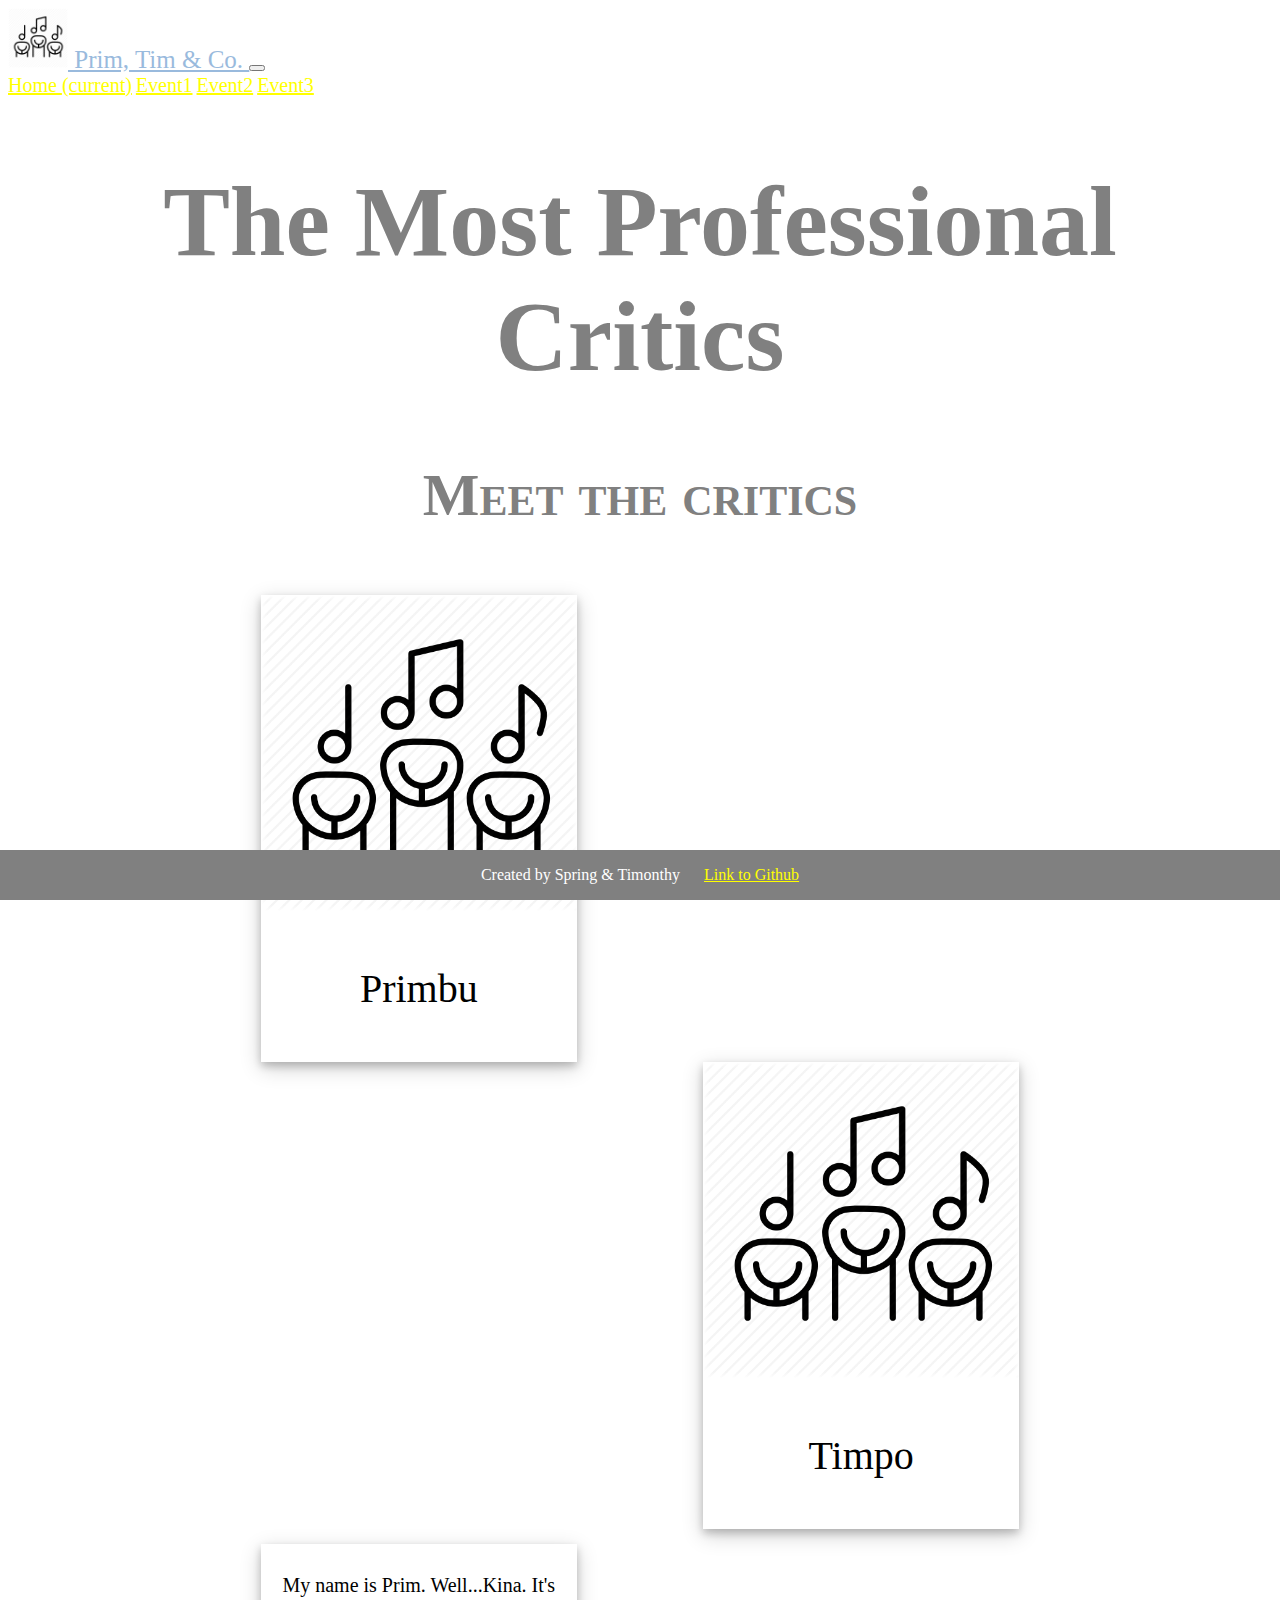
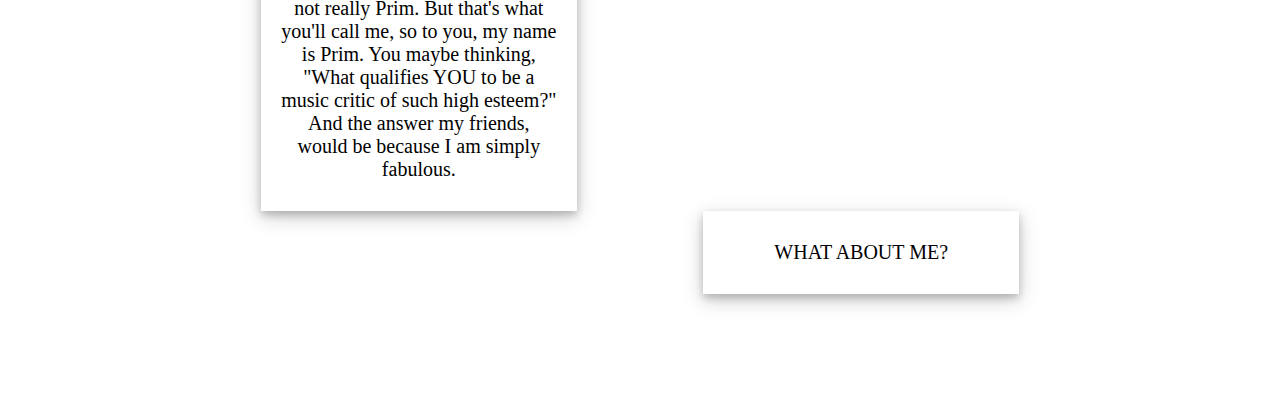
==== index.html @ 3dc4080a "fixed spacing on About page" ====
<!DOCTYPE html>
<html>

<head>
  <link rel="stylesheet" href="https://stackpath.bootstrapcdn.com/bootstrap/4.1.3/css/bootstrap.min.css" integrity="sha384-MCw98/SFnGE8fJT3GXwEOngsV7Zt27NXFoaoApmYm81iuXoPkFOJwJ8ERdknLPMO" crossorigin="anonymous">
  <link rel="stylesheet" href="./css/styles.css" />
  <title>Chorus Critics</title>
</head>

<body>
  <nav class="navbar navbar-expand-lg navbar-light bg-light">
    <a class="navbar-brand" href="./index.html">
      <img src="./images/chorus.png" width="60" height="60" alt=""/> 
      Prim, Tim & Co.
    </a>
    <button class="navbar-toggler" type="button" data-toggle="collapse" data-target="#navbarNavAltMarkup" aria-controls="navbarNavAltMarkup" aria-expanded="false" aria-label="Toggle navigation">
      <span class="navbar-toggler-icon"></span>
    </button>
    <div class="collapse navbar-collapse" id="navbarNavAltMarkup">
      <div class="navbar-nav">
        <a class="nav-item nav-link menu-font active" href="index.html">Home <span class="sr-only">(current)</span></a>
        <a class="nav-item nav-link menu-font" href="./pages/event1.html">Event1</a>
        <a class="nav-item nav-link menu-font" href="./pages/event2.html">Event2</a>
        <a class="nav-item nav-link menu-font" href="./pages/event3.html">Event3</a>
      </div>
    </div>
  </nav>
  
  <h1>The Most Professional Critics</h1>

  <h2>Meet the critics</h2>
  
  <div class="row">
    <div class="polaroid left-margin">
      <img src="./images/chorus.png" alt=""/> 
      <div class="pic-container">
        <p class="medium-font">Primbu</p>
      </div>
    </div>
  
    <div class="polaroid right-margin">
      <img src="./images/chorus.png" alt=""/> 
      <div class="pic-container">
        <p class="medium-font">Timpo</p>
      </div>
    </div>
  </div>
  
  <!-- Bio Information  -->
  <div class="bottom-margin">
  <div class="row">
    <div class="polaroid left-margin">
      <div class="pic-container">
        <p class="critic-bio ">My name is Prim. Well...Kina. It's not really Prim.
            But that's what you'll call me, so to you, my name is Prim. You maybe 
            thinking, "What qualifies YOU to be a music critic of such high esteem?"
            And the answer my friends, would be because I am simply fabulous.</p>
      </div>
    </div>
  
    <div class="polaroid right-margin">
      <div class="pic-container">
        <p class="critic-bio ">WHAT ABOUT ME?</p>
      </div>
    </div>
  </div>
</div>

  
 <div class="footer">
    <p>Created by Spring & Timonthy &nbsp; &nbsp;&nbsp;
      <a href="https://github.com/BYUCS260/lab1.git">
      Link to Github</a></p>
  </div>
  
  
  <script src="https://code.jquery.com/jquery-3.3.1.slim.min.js" integrity="sha384-q8i/X+965DzO0rT7abK41JStQIAqVgRVzpbzo5smXKp4YfRvH+8abtTE1Pi6jizo" crossorigin="anonymous"></script>
  <script src="https://cdnjs.cloudflare.com/ajax/libs/popper.js/1.14.3/umd/popper.min.js" integrity="sha384-ZMP7rVo3mIykV+2+9J3UJ46jBk0WLaUAdn689aCwoqbBJiSnjAK/l8WvCWPIPm49" crossorigin="anonymous"></script>
  <script src="https://stackpath.bootstrapcdn.com/bootstrap/4.1.3/js/bootstrap.min.js" integrity="sha384-ChfqqxuZUCnJSK3+MXmPNIyE6ZbWh2IMqE241rYiqJxyMiZ6OW/JmZQ5stwEULTy" crossorigin="anonymous"></script>

</body>

</html>
---- css/styles.css ----
body{
    background-color : white;
    font-family: "Times New Roman", Times, serif;
}

a {
  color: yellow;
}

h1 {
  color: gray;
  font-size: 100px;
  text-align: center;
}

h2 {
  color: gray;
  font-size: 60px;
  text-align: center;
  font-variant: small-caps;
}

.medium-font{
  font-size: 40px !important;
}

.menu-font{
  font-size: 20px !important;
}

.footer {
  position: fixed;
  left: 0;
  bottom: 0;
  width: 100%;
  background-color: #808080;
  color: white;
  text-align: center;
}

.navbar-brand {
  color: #99badd !important;
  font-size: 25px !important;
}

.critic-bio {
  font-size: 20px !important;
}

.polaroid {
  margin: auto;
  width: 25%;
  align-content: center !important;
  background-color: white;
  box-shadow: 0 4px 8px 0 rgba(0, 0, 0, 0.2), 0 6px 20px 0 rgba(0, 0, 0, 0.19);
}

.polaroid > img {
  width: 100%;
}

.pic-container {
  text-align: center !important;
  padding: 10px 20px;
}

.row {
  content: "";
  clear: both;
  padding-top: 15px;
}

.left-margin {
  margin-left: 20%;
}

.right-margin {
  margin-right: 20%;
}

.bottom-margin {
  margin-bottom: 10%
}
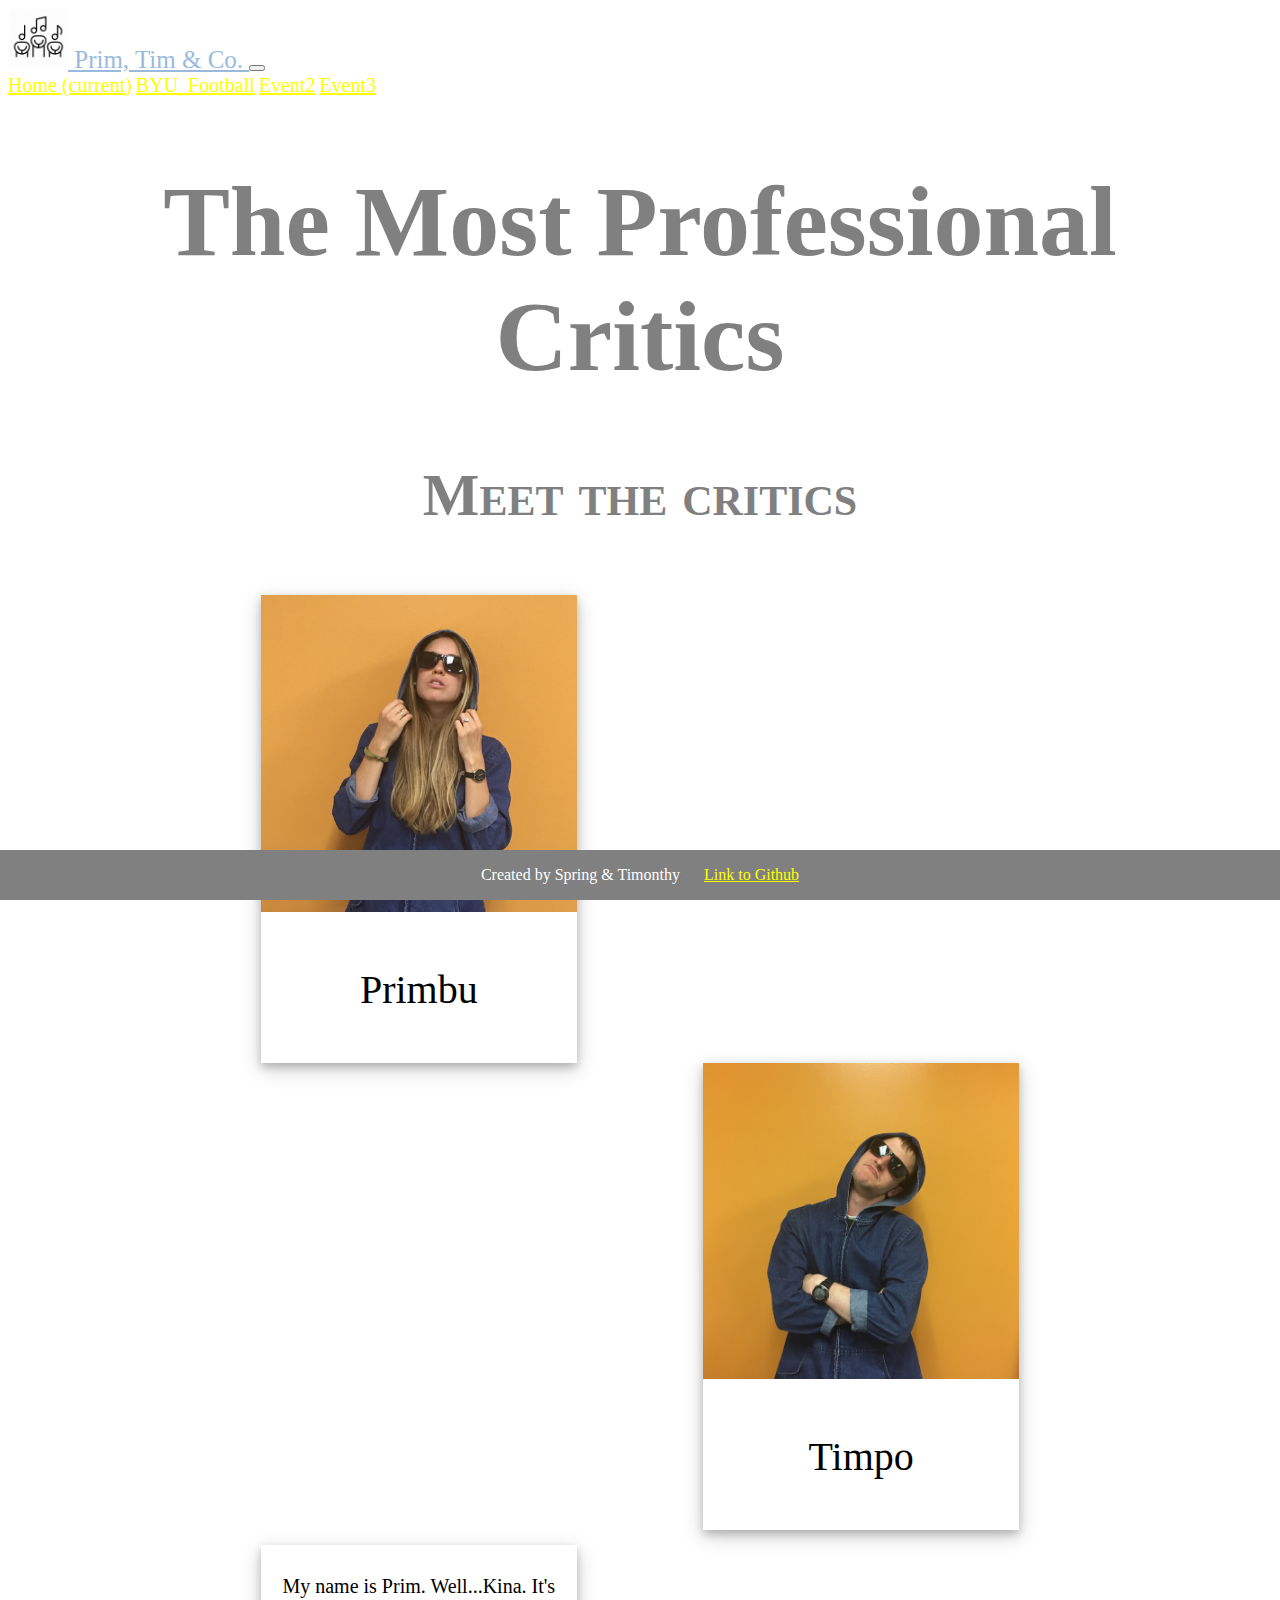
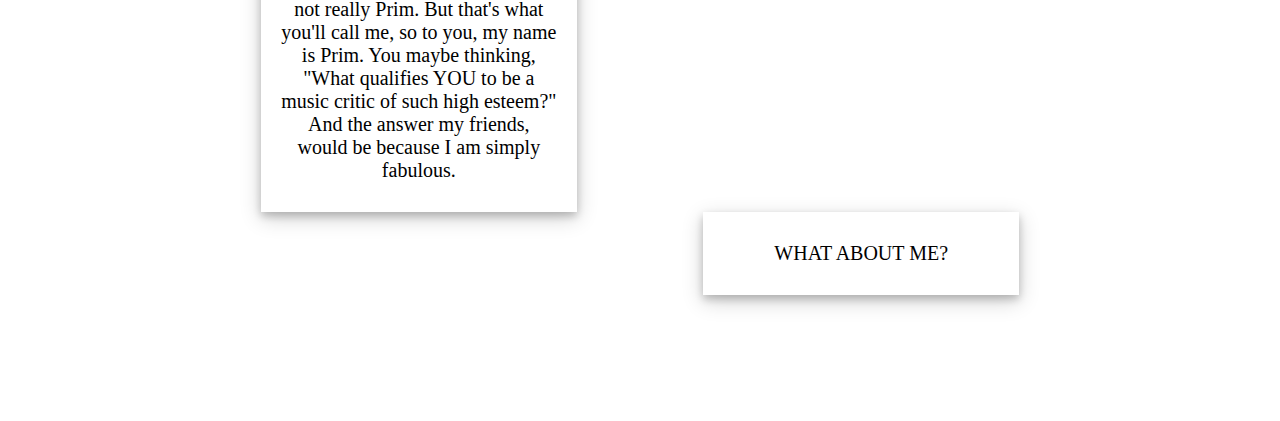
==== commit f0ce2fca: "pictures up" ====
--- a/index.html
+++ b/index.html
@@ -19,7 +19,7 @@
     <div class="collapse navbar-collapse" id="navbarNavAltMarkup">
       <div class="navbar-nav">
         <a class="nav-item nav-link menu-font active" href="index.html">Home <span class="sr-only">(current)</span></a>
-        <a class="nav-item nav-link menu-font" href="./pages/event1.html">Event1</a>
+        <a class="nav-item nav-link menu-font" href="./pages/event1.html">BYU_Football</a>
         <a class="nav-item nav-link menu-font" href="./pages/event2.html">Event2</a>
         <a class="nav-item nav-link menu-font" href="./pages/event3.html">Event3</a>
       </div>
@@ -32,14 +32,14 @@
   
   <div class="row">
     <div class="polaroid left-margin">
-      <img src="./images/chorus.png" alt=""/> 
+      <img src="./images/spring.jpeg" alt=""/> 
       <div class="pic-container">
         <p class="medium-font">Primbu</p>
       </div>
     </div>
   
     <div class="polaroid right-margin">
-      <img src="./images/chorus.png" alt=""/> 
+      <img src="./images/tim.jpeg" alt=""/> 
       <div class="pic-container">
         <p class="medium-font">Timpo</p>
       </div>
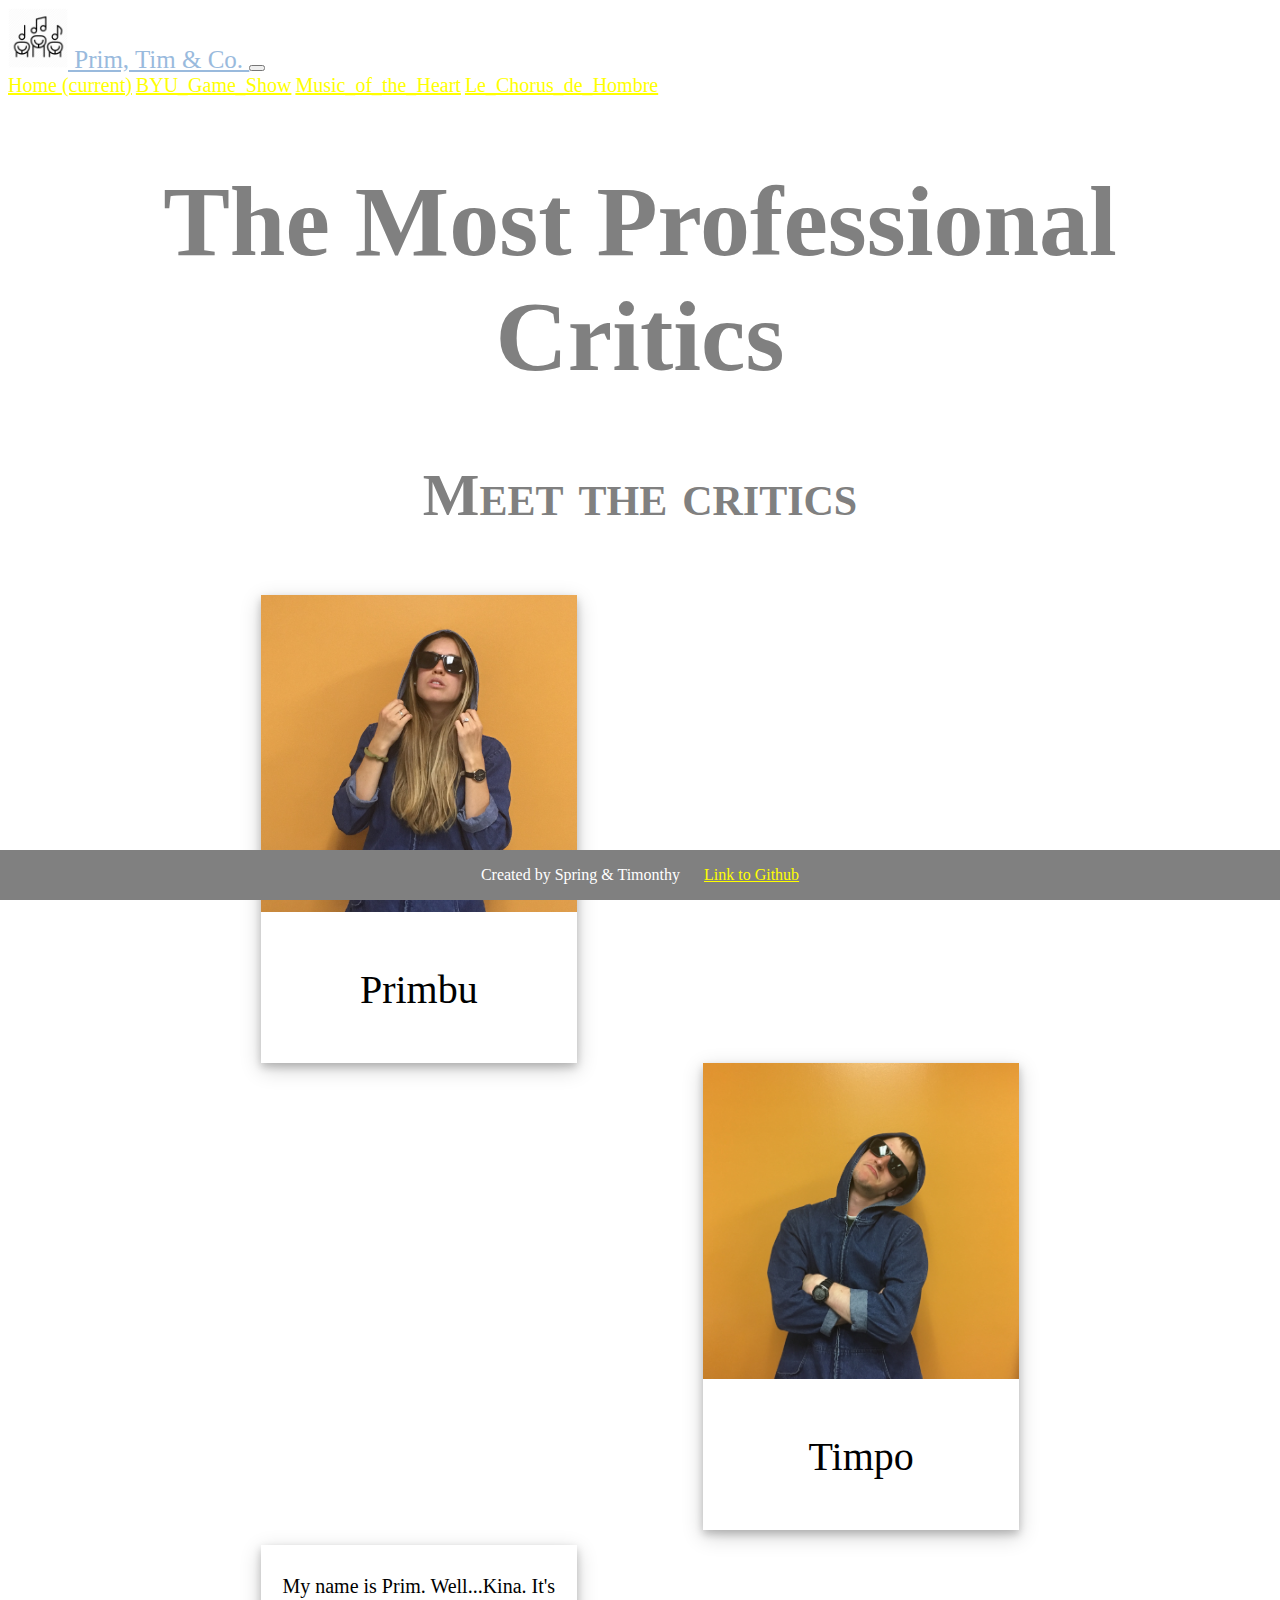
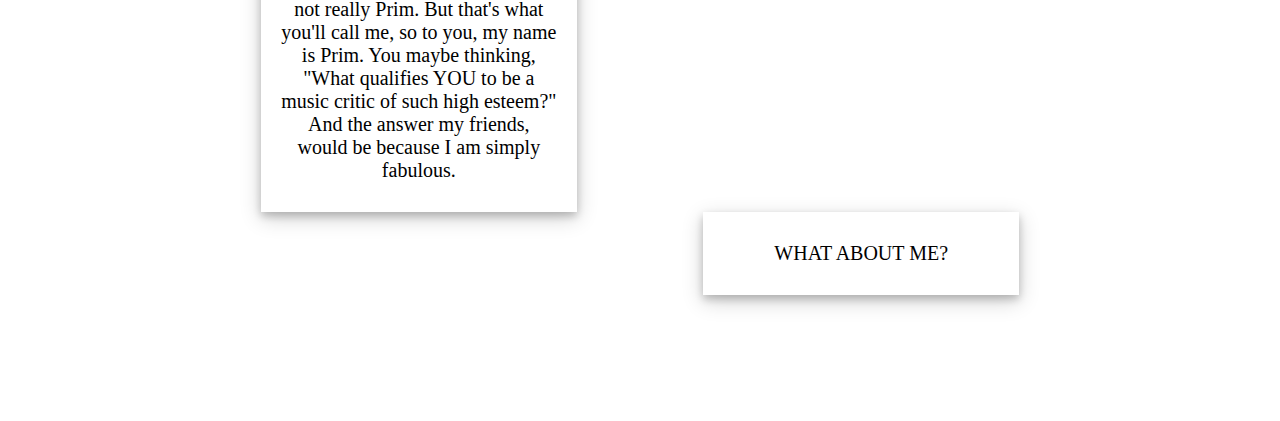
==== commit 43a59913: "inital commit on branch spring" ====
--- a/index.html
+++ b/index.html
@@ -19,9 +19,9 @@
     <div class="collapse navbar-collapse" id="navbarNavAltMarkup">
       <div class="navbar-nav">
         <a class="nav-item nav-link menu-font active" href="index.html">Home <span class="sr-only">(current)</span></a>
-        <a class="nav-item nav-link menu-font" href="./pages/event1.html">BYU_Football</a>
-        <a class="nav-item nav-link menu-font" href="./pages/event2.html">Event2</a>
-        <a class="nav-item nav-link menu-font" href="./pages/event3.html">Event3</a>
+        <a class="nav-item nav-link menu-font" href="./pages/event1.html">BYU_Game_Show</a>
+        <a class="nav-item nav-link menu-font" href="./pages/event2.html">Music_of_the_Heart</a>
+        <a class="nav-item nav-link menu-font" href="./pages/event3.html">Le_Chorus_de_Hombre</a>
       </div>
     </div>
   </nav>
--- a/css/styles.css
+++ b/css/styles.css
@@ -80,4 +80,52 @@
 
 .bottom-margin {
   margin-bottom: 10%
+}
+
+.reviews-container {
+  display: flex;
+  grid-rows: auto auto auto auto;
+  padding-bottom: 5% !important;
+ 
+}
+
+.reviews-container .reviews-img {
+  margin-left: 25%;
+  margin-right: 2%;
+  width: 10%;
+  height: 10%;
+  border-color: black;
+  border: 3px solid black;
+ 
+}
+
+.reviews-container .reviews-section {
+  background-color: #b0adff;
+  display: flex;
+  flex-direction: column;
+  width: 40%;
+  border-color: black;
+  border: 3px solid black;
+  font-family: sans-serif;
+}
+
+.reviews-container .reviews-section .reviews-name {
+  background-color: #CFCFCF;
+  padding: 10px;
+  flex-grow: 1;
+  font-weight: bold;
+}
+
+.reviews-container .reviews-section .reviews-content-bad {
+  background-color: #DF9898;
+  padding: 10px;
+  flex-grow: 1;
+ 
+}
+
+.reviews-container .reviews-section .reviews-content-good {
+  background-color: #98DF98;
+  padding: 10px;
+  flex-grow: 1;
+ 
 }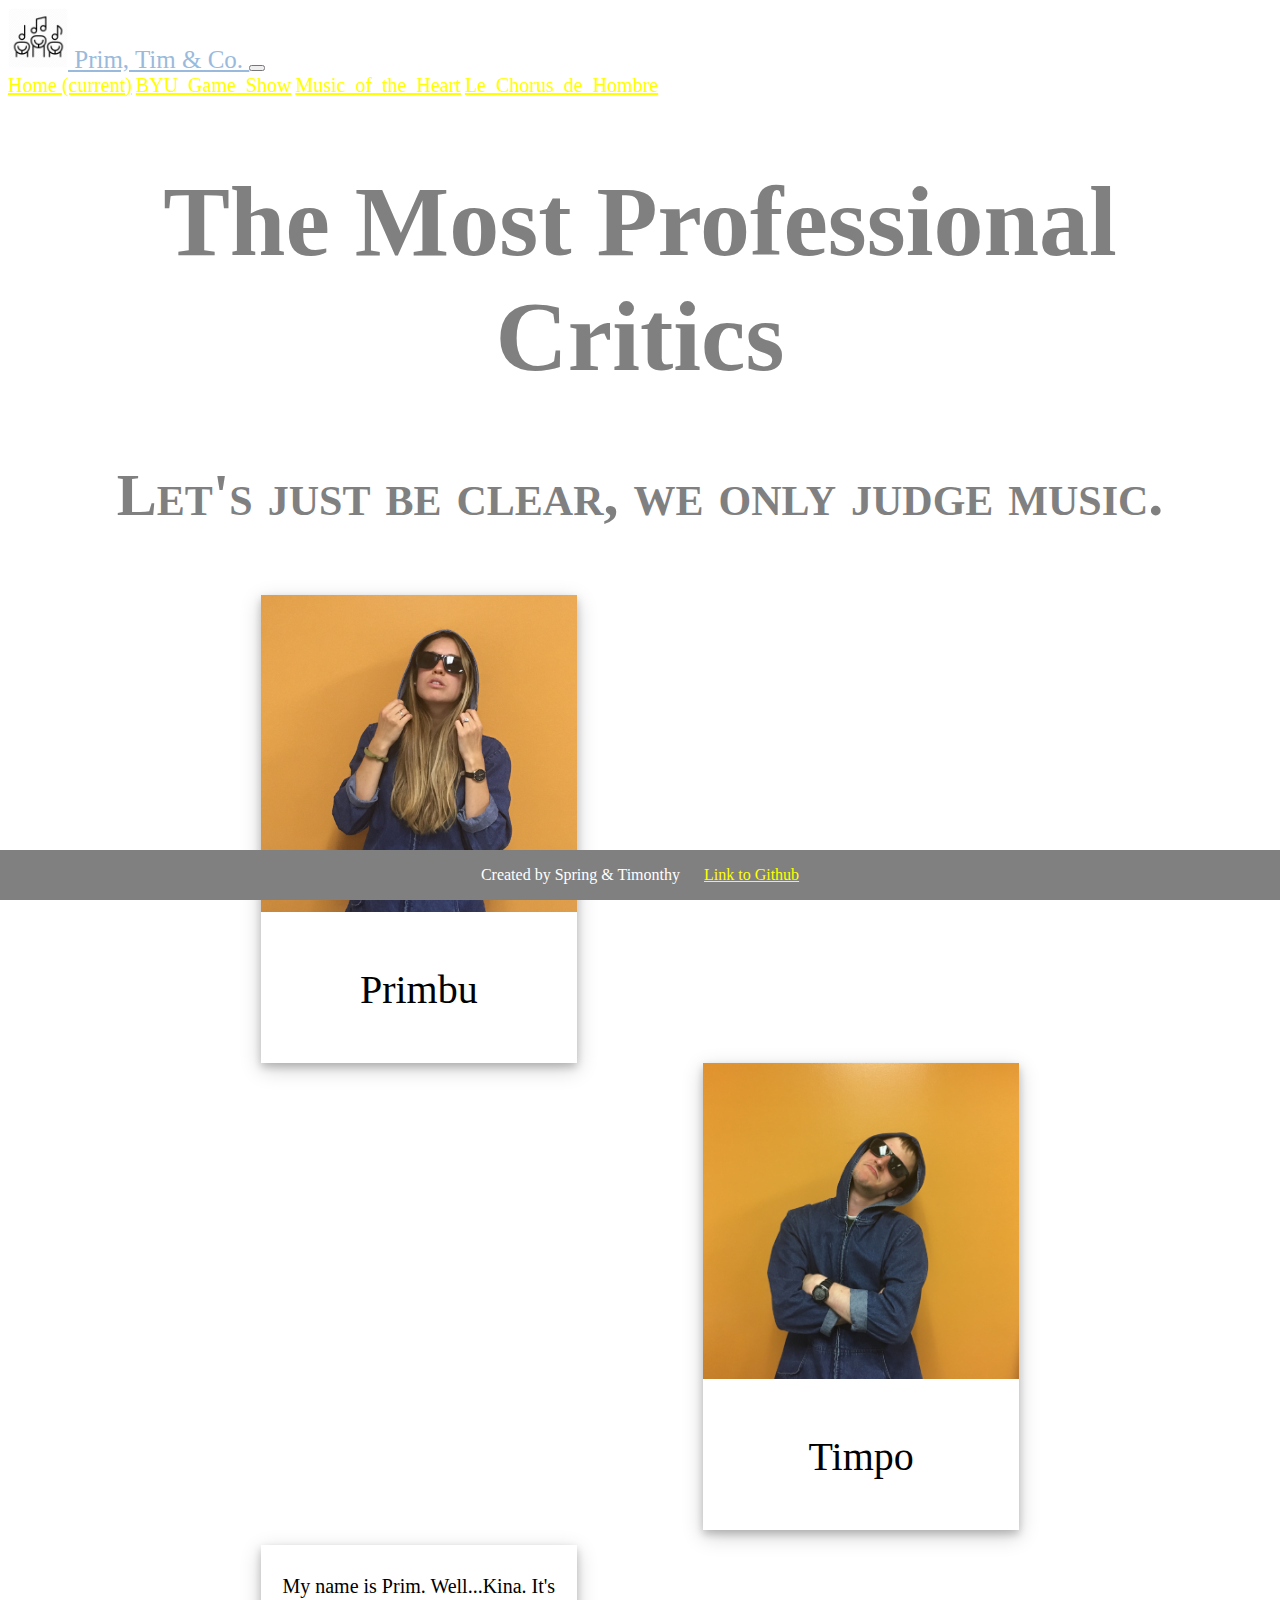
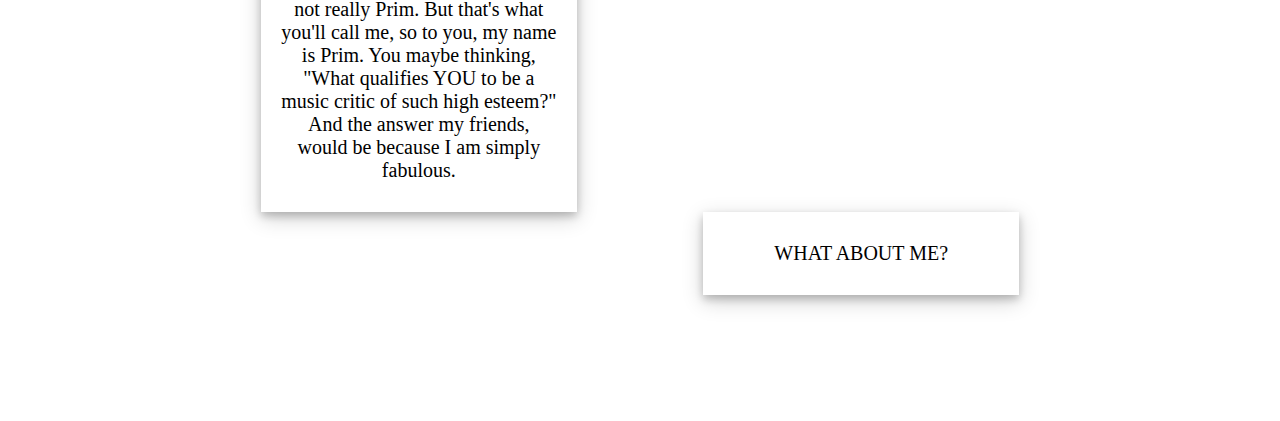
==== commit 0050158a: "medical room" ====
--- a/index.html
+++ b/index.html
@@ -28,7 +28,7 @@
   
   <h1>The Most Professional Critics</h1>
 
-  <h2>Meet the critics</h2>
+  <h2>Let's just be clear, we only judge music.</h2>
   
   <div class="row">
     <div class="polaroid left-margin">
--- a/css/styles.css
+++ b/css/styles.css
@@ -6,6 +6,7 @@
 a {
   color: yellow;
 }
+
 
 h1 {
   color: gray;
@@ -18,6 +19,10 @@
   font-size: 60px;
   text-align: center;
   font-variant: small-caps;
+}
+
+.white-font {
+  color: white;
 }
 
 .medium-font{
@@ -128,4 +133,26 @@
   padding: 10px;
   flex-grow: 1;
  
+}
+
+/* Container holding the image and the text */
+.img-text-container {
+  position: relative;
+  text-align: center;
+  font-size: 100px;
+  color: white;
+}
+
+.top-centered {
+  position: absolute;
+  top: 10%;
+  left: 30%;
+  transform: translate(-50%, -50%);
+}
+
+.bottom-centered {
+  position: absolute;
+  bottom: 20%;
+  left: 50%;
+  transform: translate(-50%, -50%);
 }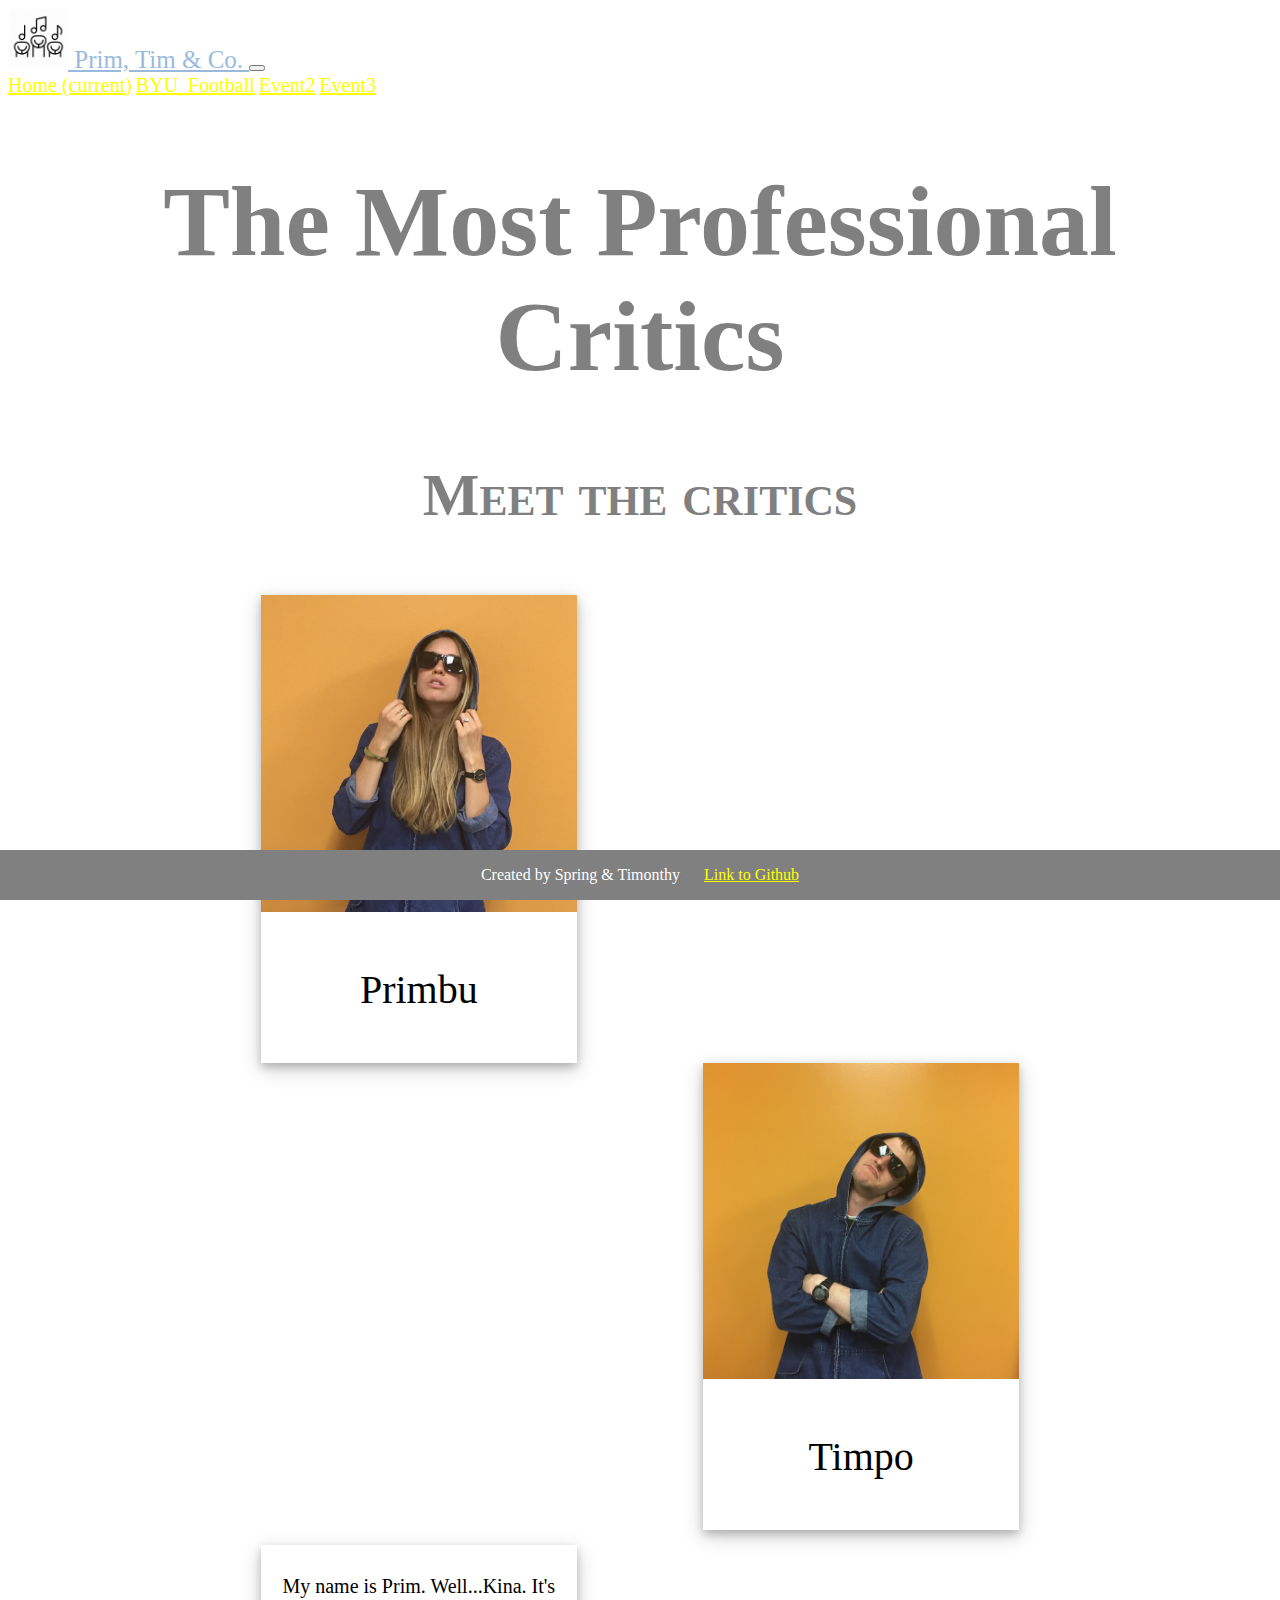
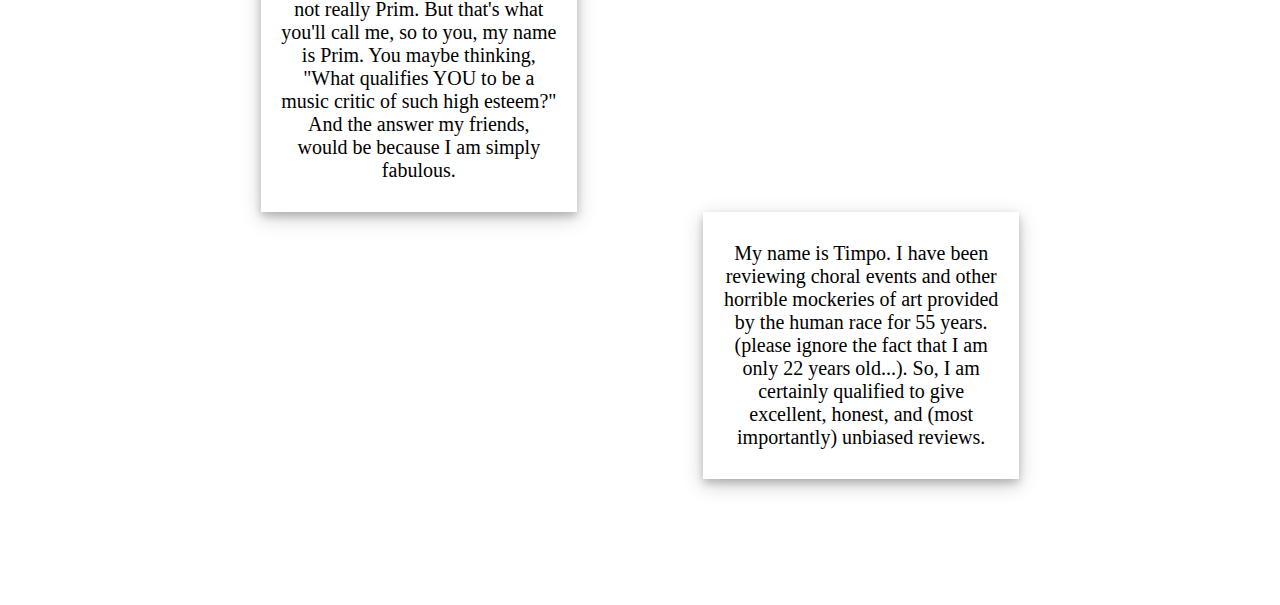
==== commit 802f3d0a: "minor improvements" ====
--- a/index.html
+++ b/index.html
@@ -19,16 +19,16 @@
     <div class="collapse navbar-collapse" id="navbarNavAltMarkup">
       <div class="navbar-nav">
         <a class="nav-item nav-link menu-font active" href="index.html">Home <span class="sr-only">(current)</span></a>
-        <a class="nav-item nav-link menu-font" href="./pages/event1.html">BYU_Game_Show</a>
-        <a class="nav-item nav-link menu-font" href="./pages/event2.html">Music_of_the_Heart</a>
-        <a class="nav-item nav-link menu-font" href="./pages/event3.html">Le_Chorus_de_Hombre</a>
+        <a class="nav-item nav-link menu-font" href="./pages/event1.html">BYU_Football</a>
+        <a class="nav-item nav-link menu-font" href="./pages/event2.html">Event2</a>
+        <a class="nav-item nav-link menu-font" href="./pages/event3.html">Event3</a>
       </div>
     </div>
   </nav>
   
   <h1>The Most Professional Critics</h1>
 
-  <h2>Let's just be clear, we only judge music.</h2>
+  <h2>Meet the critics</h2>
   
   <div class="row">
     <div class="polaroid left-margin">
@@ -60,7 +60,10 @@
   
     <div class="polaroid right-margin">
       <div class="pic-container">
-        <p class="critic-bio ">WHAT ABOUT ME?</p>
+        <p class="critic-bio ">My name is Timpo. I have been reviewing choral events 
+            and other horrible mockeries of art provided by the human race for 55 years. 
+            (please ignore the fact that I am only 22 years old...). So, I am certainly 
+            qualified to give excellent, honest, and (most importantly) unbiased reviews.</p>
       </div>
     </div>
   </div>
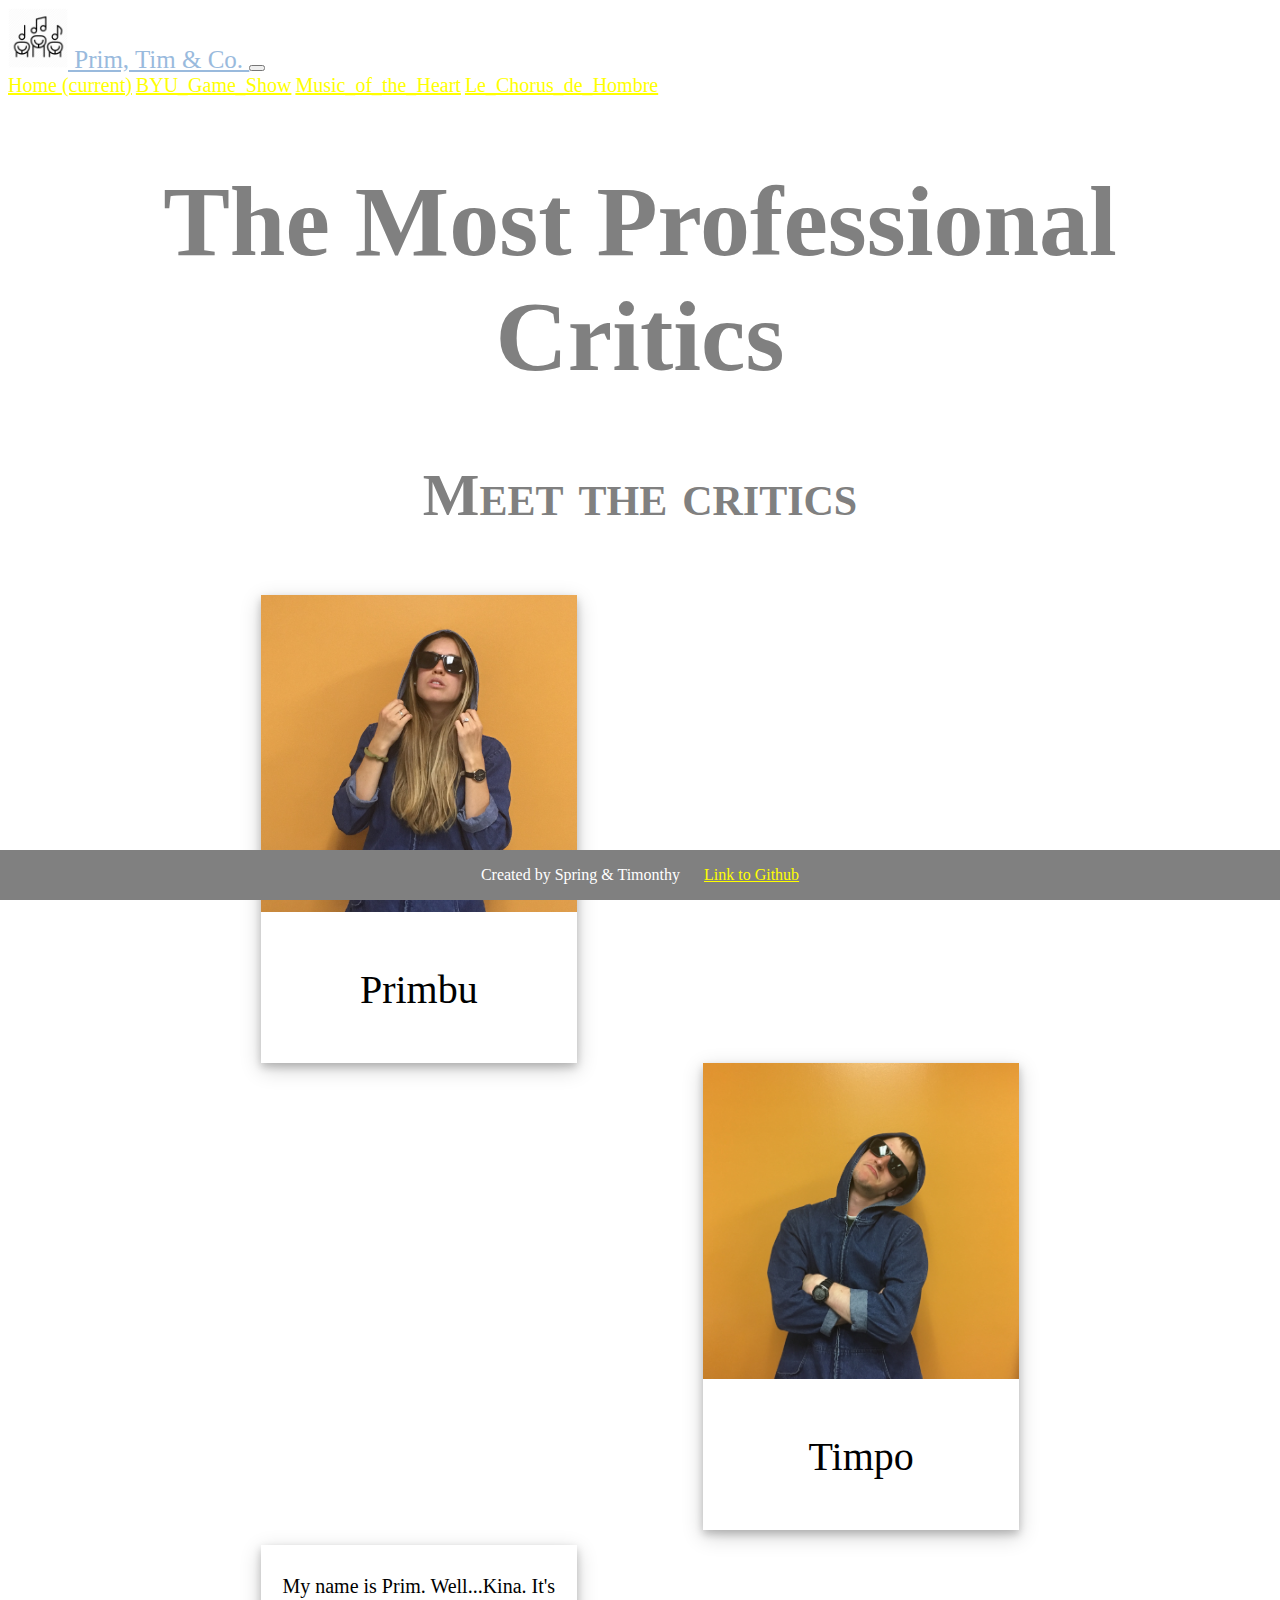
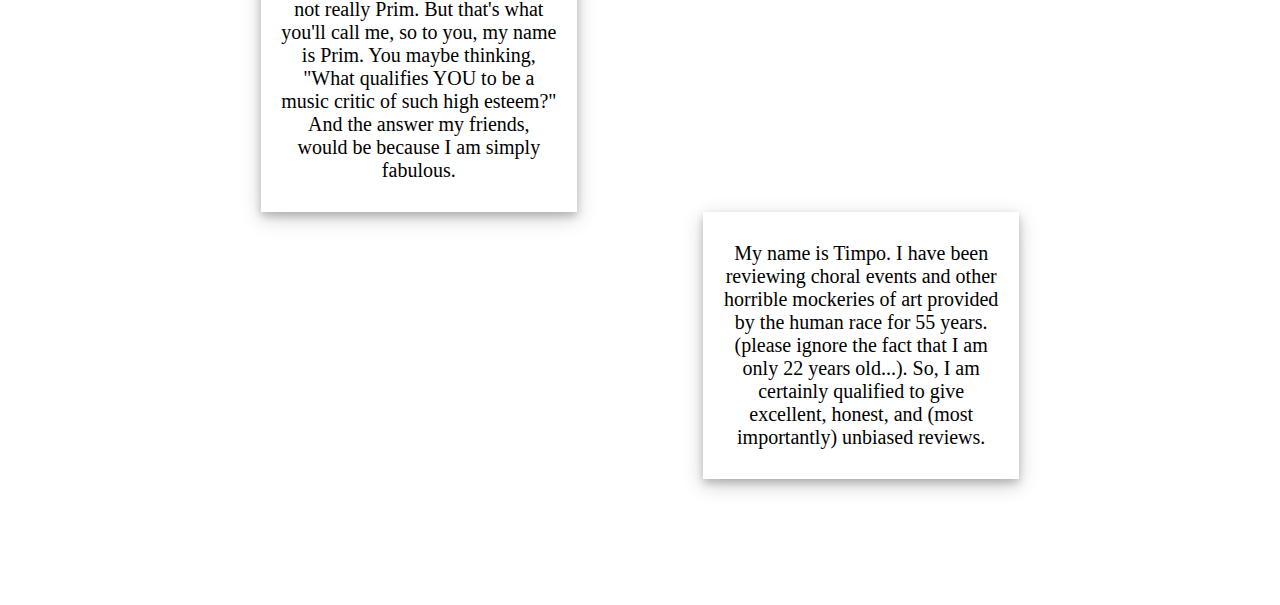
==== commit d0bc02e0: "Merge pull request #2 from popet1580/timothy" ====
--- a/index.html
+++ b/index.html
@@ -19,9 +19,9 @@
     <div class="collapse navbar-collapse" id="navbarNavAltMarkup">
       <div class="navbar-nav">
         <a class="nav-item nav-link menu-font active" href="index.html">Home <span class="sr-only">(current)</span></a>
-        <a class="nav-item nav-link menu-font" href="./pages/event1.html">BYU_Football</a>
-        <a class="nav-item nav-link menu-font" href="./pages/event2.html">Event2</a>
-        <a class="nav-item nav-link menu-font" href="./pages/event3.html">Event3</a>
+        <a class="nav-item nav-link menu-font" href="./pages/event1.html">BYU_Game_Show</a>
+        <a class="nav-item nav-link menu-font" href="./pages/event2.html">Music_of_the_Heart</a>
+        <a class="nav-item nav-link menu-font" href="./pages/event3.html">Le_Chorus_de_Hombre</a>
       </div>
     </div>
   </nav>
--- a/css/styles.css
+++ b/css/styles.css
@@ -6,7 +6,6 @@
 a {
   color: yellow;
 }
-
 
 h1 {
   color: gray;
@@ -19,10 +18,6 @@
   font-size: 60px;
   text-align: center;
   font-variant: small-caps;
-}
-
-.white-font {
-  color: white;
 }
 
 .medium-font{
@@ -88,16 +83,22 @@
 }
 
 .reviews-container {
+  background-color: #B0ADFF;
   display: flex;
   grid-rows: auto auto auto auto;
-  padding-bottom: 5% !important;
- 
+  margin-bottom: 10px !important;
+  margin-right: 10% !important;
+  margin-left: 10% !important;
+  border-color: black;
+  border: 3px solid black;
 }
 
 .reviews-container .reviews-img {
-  margin-left: 25%;
+  margin-left: 2%;
   margin-right: 2%;
-  width: 10%;
+  margin-top: 10px;
+  margin-bottom: 10px;
+  width: 15%;
   height: 10%;
   border-color: black;
   border: 3px solid black;
@@ -105,10 +106,11 @@
 }
 
 .reviews-container .reviews-section {
+  margin: 5px;
   background-color: #b0adff;
   display: flex;
   flex-direction: column;
-  width: 40%;
+  width: 90%;
   border-color: black;
   border: 3px solid black;
   font-family: sans-serif;
@@ -133,26 +135,4 @@
   padding: 10px;
   flex-grow: 1;
  
-}
-
-/* Container holding the image and the text */
-.img-text-container {
-  position: relative;
-  text-align: center;
-  font-size: 100px;
-  color: white;
-}
-
-.top-centered {
-  position: absolute;
-  top: 10%;
-  left: 30%;
-  transform: translate(-50%, -50%);
-}
-
-.bottom-centered {
-  position: absolute;
-  bottom: 20%;
-  left: 50%;
-  transform: translate(-50%, -50%);
 }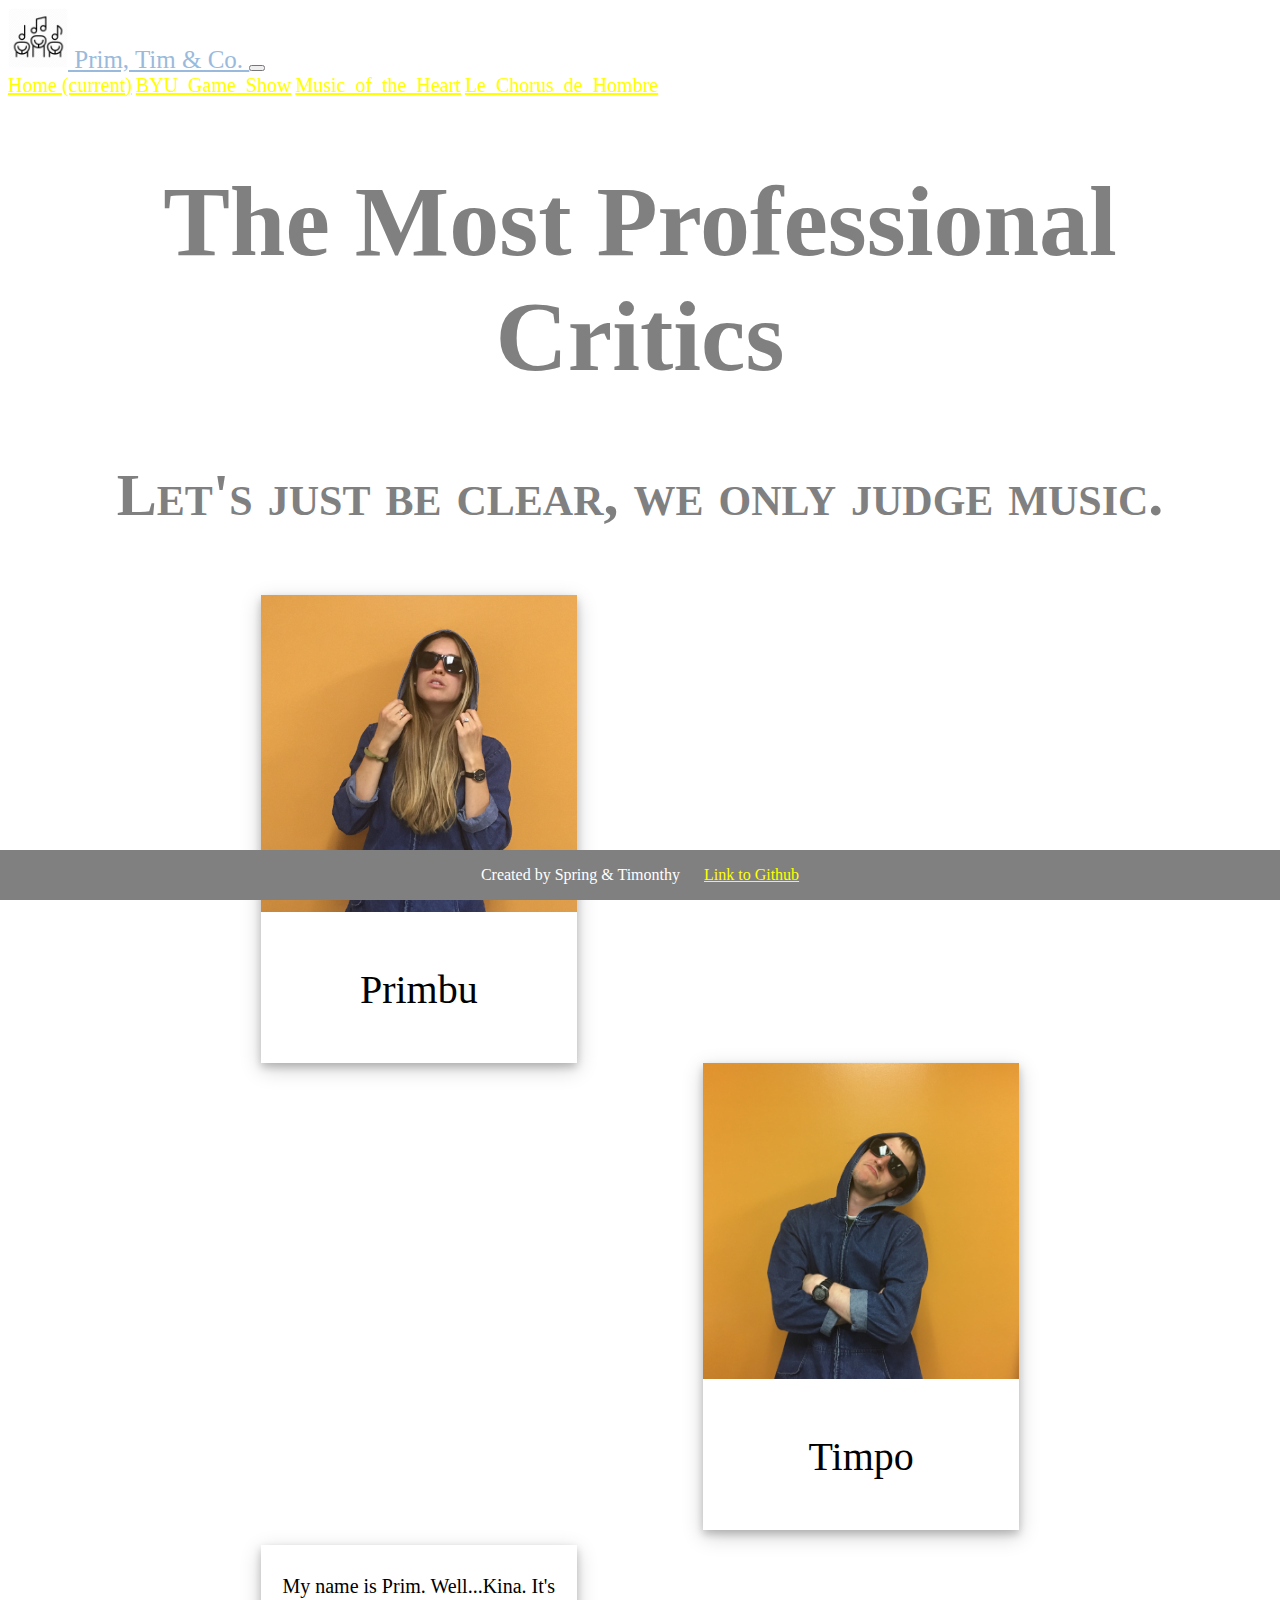
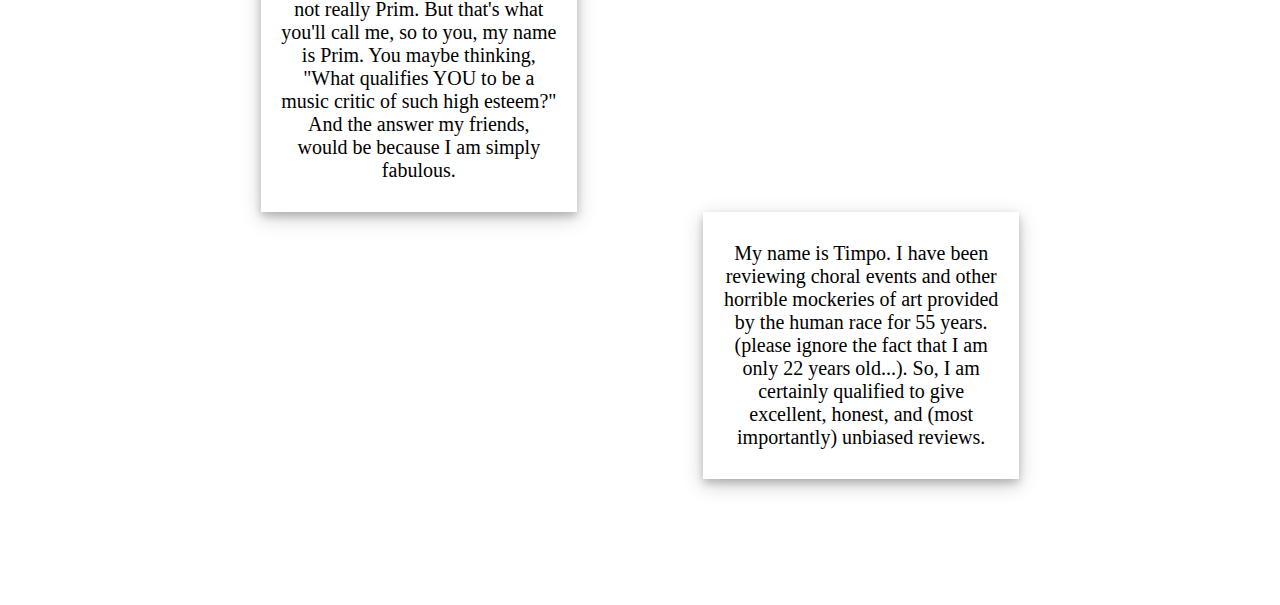
==== commit 7f866f24: "Merge branch 'master' of https://github.com/popet1580/cs260-choruscritics into spring" ====
--- a/index.html
+++ b/index.html
@@ -28,7 +28,7 @@
   
   <h1>The Most Professional Critics</h1>
 
-  <h2>Meet the critics</h2>
+  <h2>Let's just be clear, we only judge music.</h2>
   
   <div class="row">
     <div class="polaroid left-margin">
--- a/css/styles.css
+++ b/css/styles.css
@@ -6,6 +6,7 @@
 a {
   color: yellow;
 }
+
 
 h1 {
   color: gray;
@@ -18,6 +19,10 @@
   font-size: 60px;
   text-align: center;
   font-variant: small-caps;
+}
+
+.white-font {
+  color: white;
 }
 
 .medium-font{
@@ -135,4 +140,26 @@
   padding: 10px;
   flex-grow: 1;
  
+}
+
+/* Container holding the image and the text */
+.img-text-container {
+  position: relative;
+  text-align: center;
+  font-size: 100px;
+  color: white;
+}
+
+.top-centered {
+  position: absolute;
+  top: 10%;
+  left: 30%;
+  transform: translate(-50%, -50%);
+}
+
+.bottom-centered {
+  position: absolute;
+  bottom: 10%;
+  left: 50%;
+  transform: translate(-50%, -50%);
 }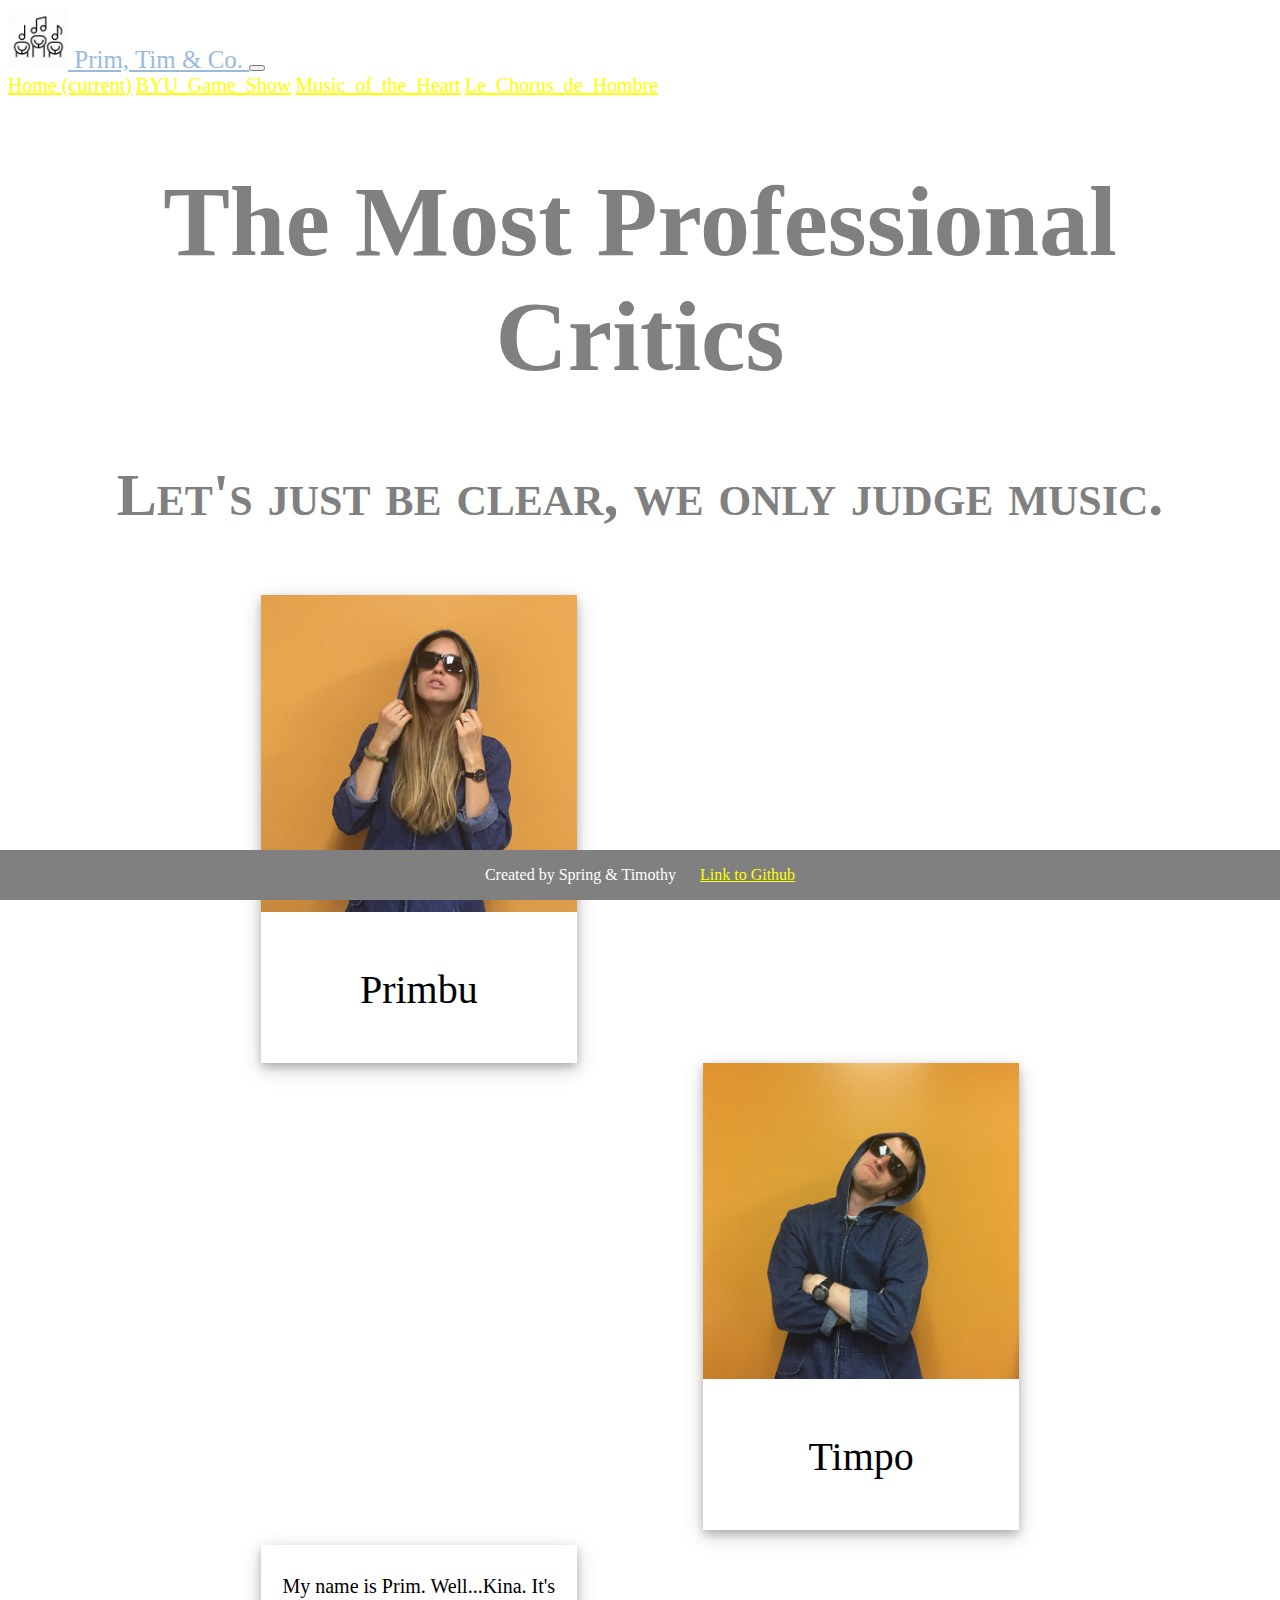
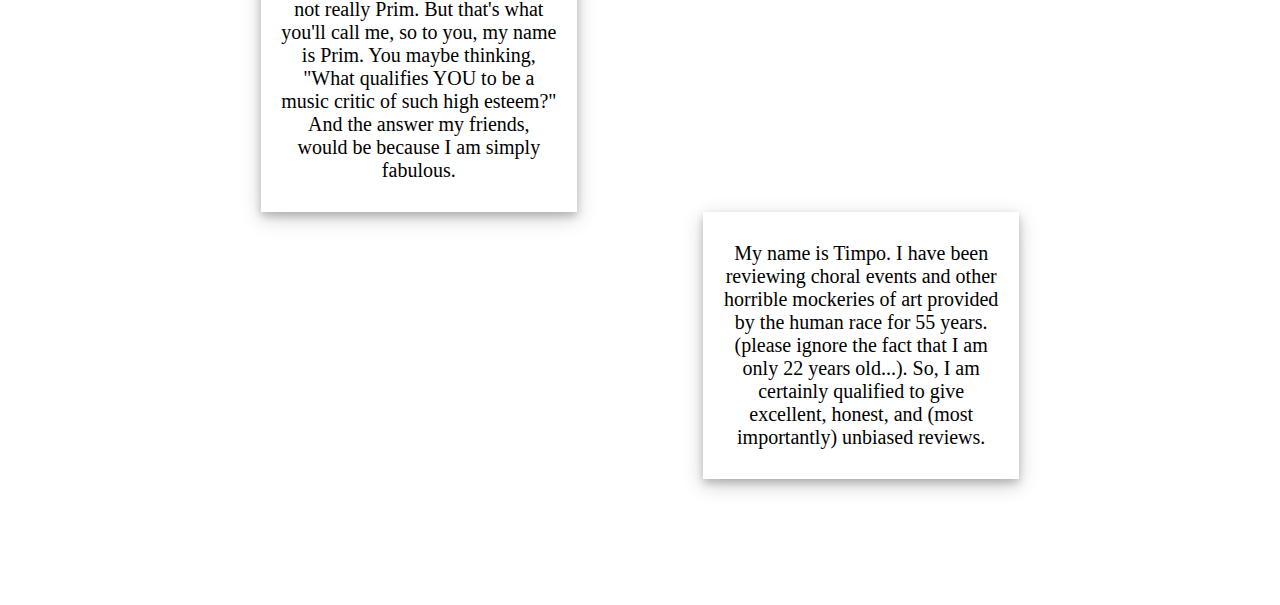
==== commit 9d133645: "Added content for Event 3" ====
--- a/index.html
+++ b/index.html
@@ -71,7 +71,7 @@
 
   
  <div class="footer">
-    <p>Created by Spring & Timonthy &nbsp; &nbsp;&nbsp;
+    <p>Created by Spring & Timothy &nbsp; &nbsp;&nbsp;
       <a href="https://github.com/BYUCS260/lab1.git">
       Link to Github</a></p>
   </div>
--- a/css/styles.css
+++ b/css/styles.css
@@ -162,4 +162,11 @@
   bottom: 10%;
   left: 50%;
   transform: translate(-50%, -50%);
+}
+
+.bottom-right {
+  position: absolute;
+  bottom: 12%;
+  left: 65%;
+  transform: translate(-50%, -50%);
 }